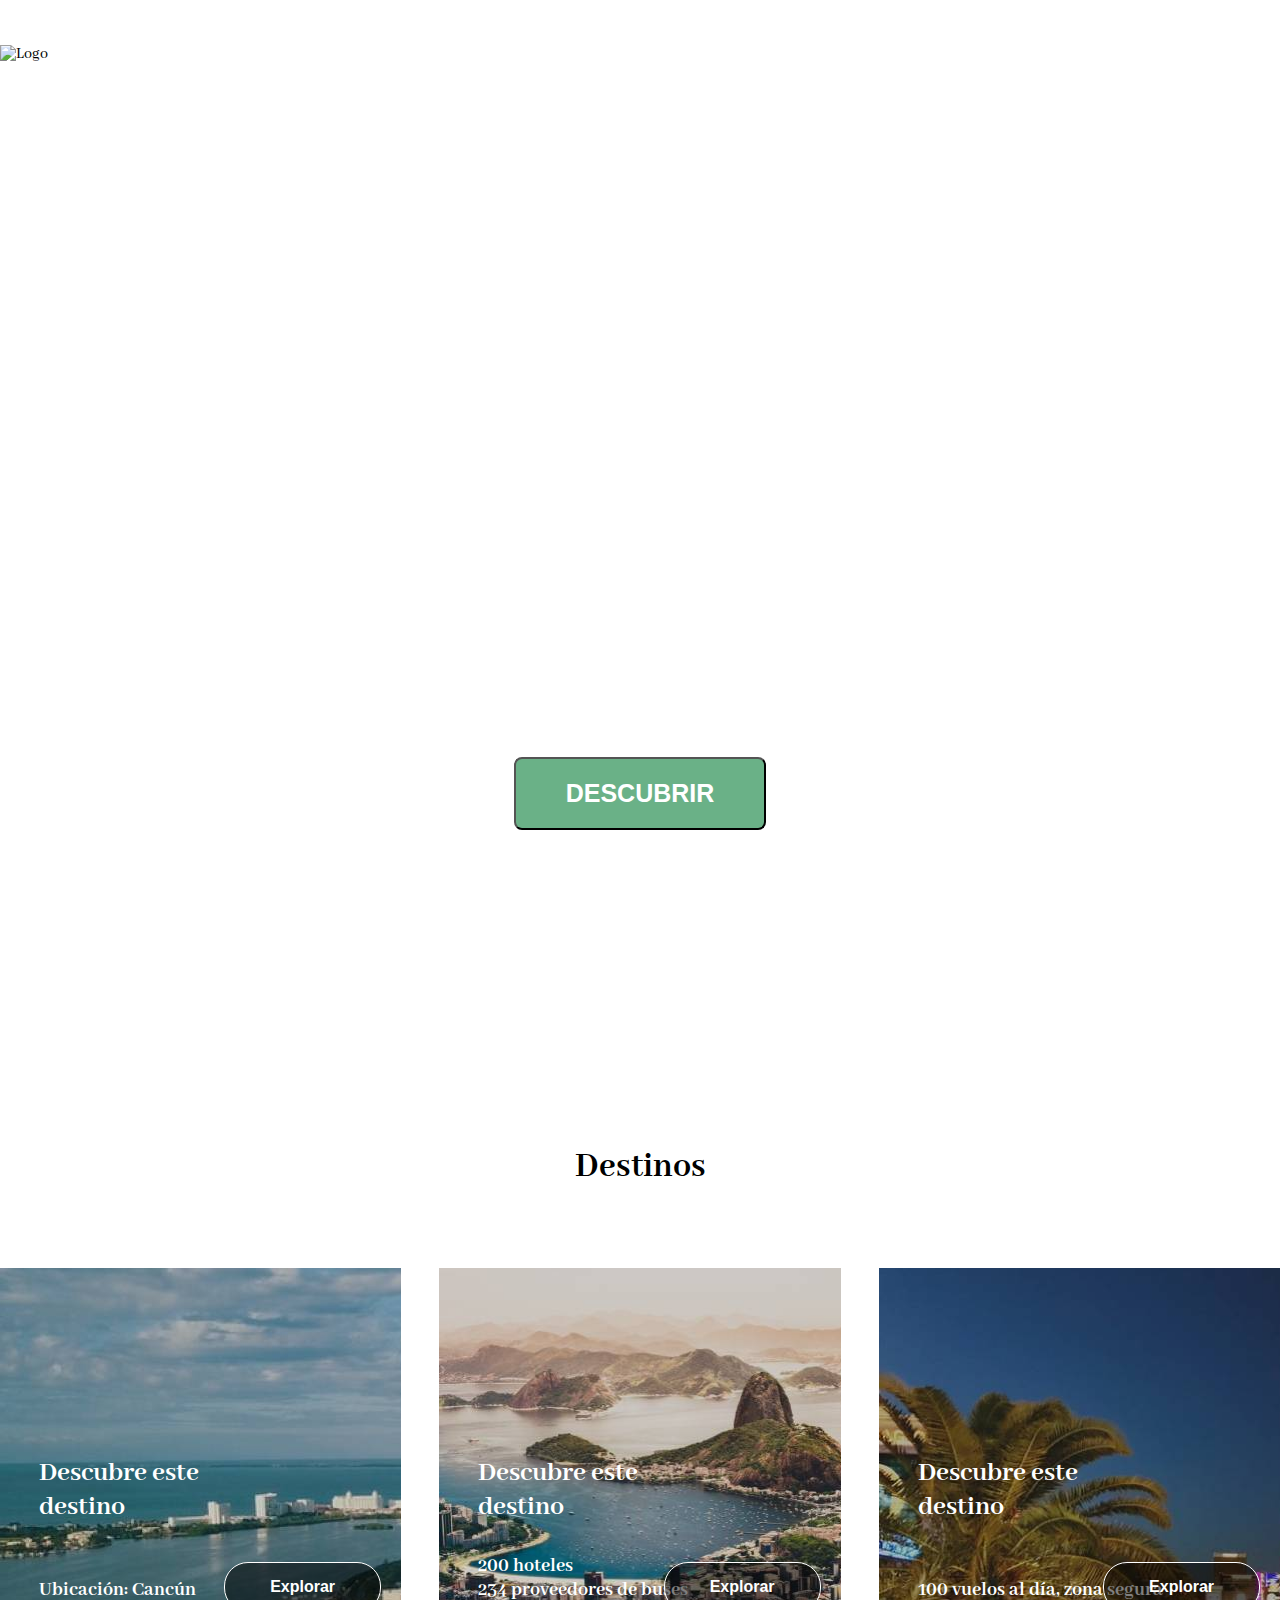
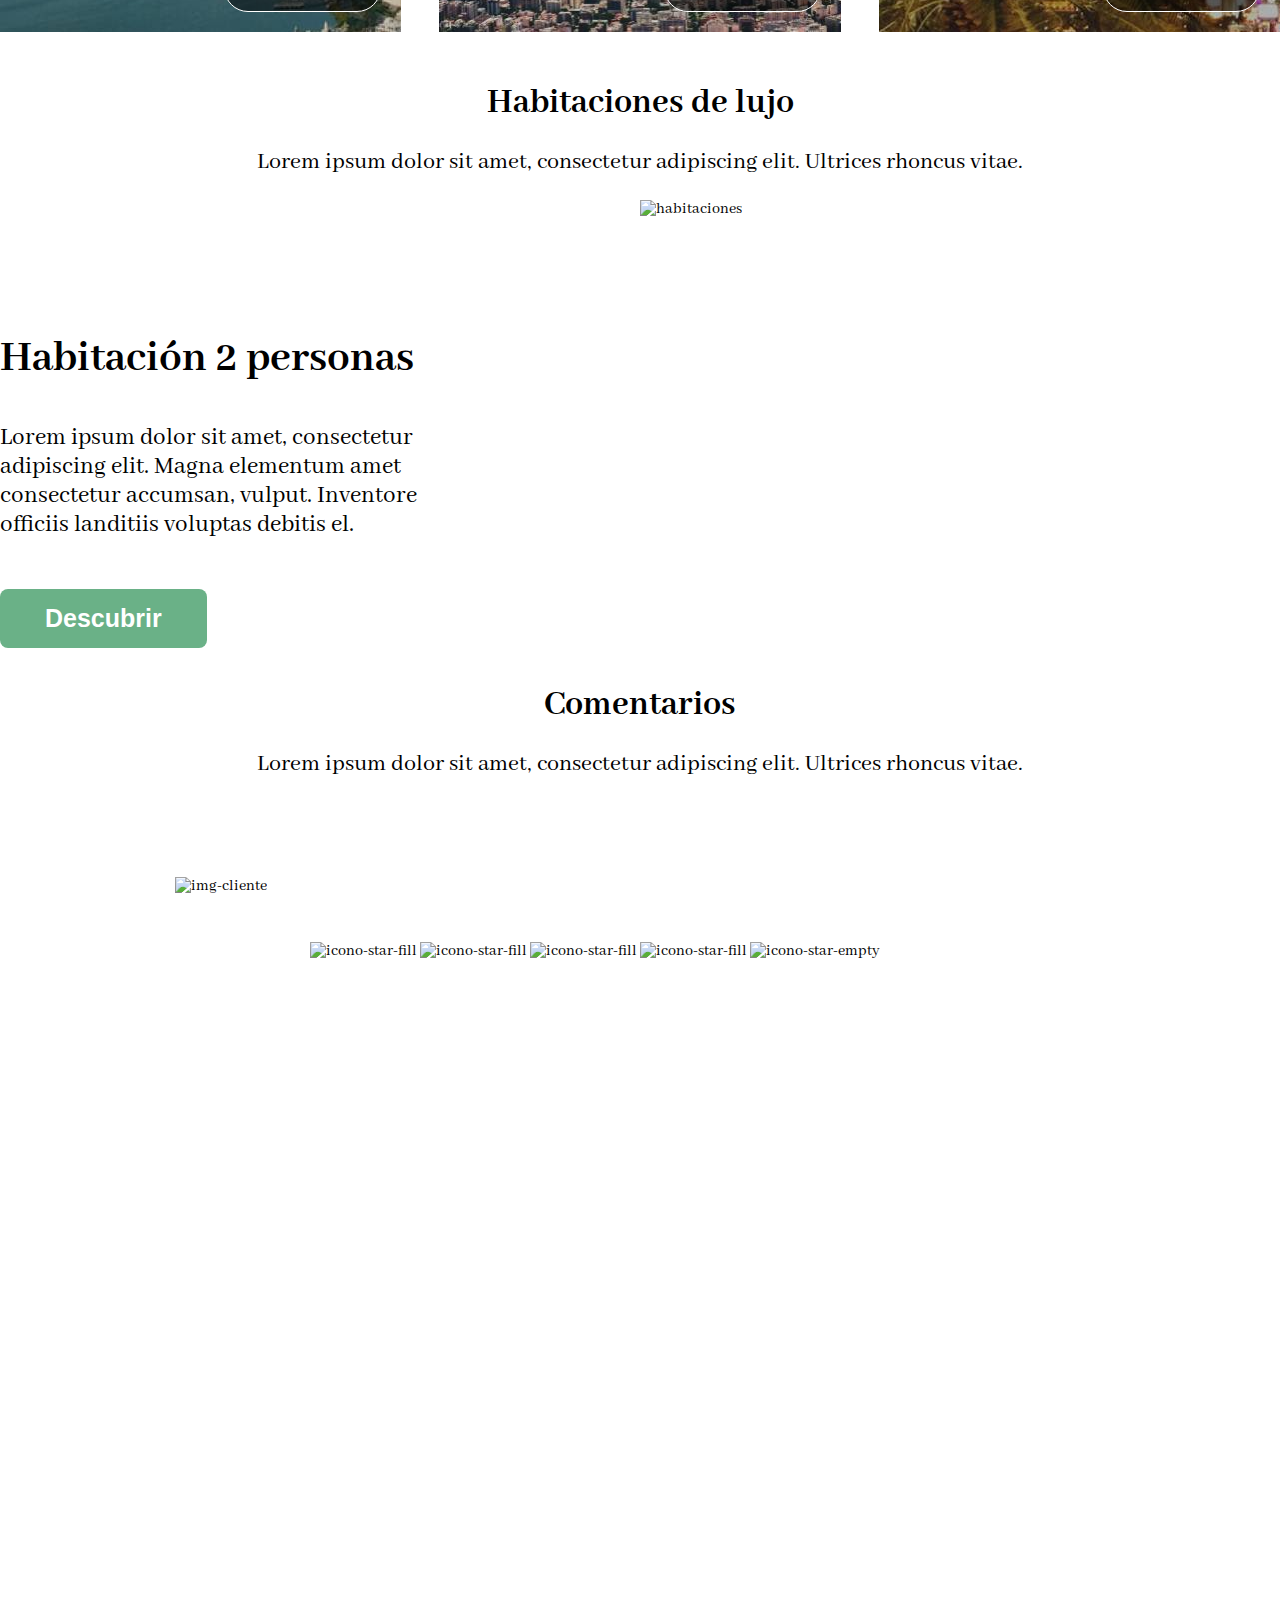
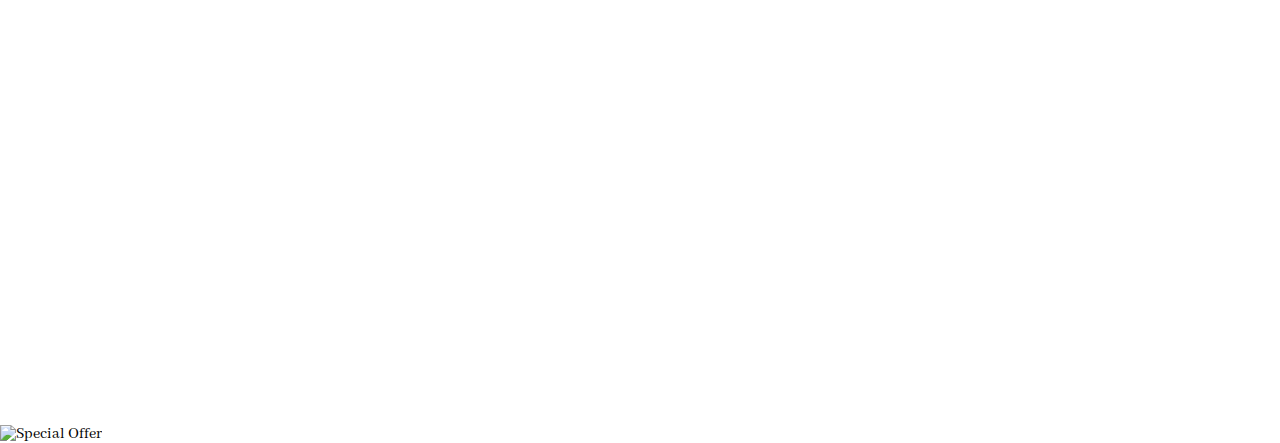
==== index.html @ 8d1f1a56 "Agrego parte del footer y sus estilos" ====
<!DOCTYPE html>
<html lang="en">
  <head>
    <meta charset="UTF-8">
    <meta name="viewport" content="width=device-width, initial-scale=1.0">
    <title>Travelio</title>
    <link rel="stylesheet" href="public/css/styles.css">
    <link rel="preconnect" href="https://fonts.gstatic.com">
    <link href="https://fonts.googleapis.com/css2?family=Abhaya+Libre:wght@400;500;600;700;800&display=swap" rel="stylesheet">
  </head>
  <body>
    <div class="main-wrapper">
      <div class="backgound_ocean">
        <div class="second-wrapper">
          <div class="header_logo">
            <img src="img/logo-travelio.png" alt="Logo">
          </div>
          <div class="header_menu clearfix">
            <ul class="lista-header">
              <li><a href="#">Inicio</a></li>
              <li><a href="#">Destinos</a></li>
              <li><a href="#">Hoteles</a></li>
              <li><a href="#">Contáctenos</a></li>
            </ul>
          </div>
          <div class="main-Title">
            <h1>Bienvenidos  a <br> <span>Travelio</span> </h1>
          </div>
          <div class="header-button">
            <button>DESCUBRIR</button>
          </div>
        </div>
      </div>
      <div class="second-wrapper">
        <h3 class="titulo-destinos">Destinos</h3>
        <div class="destinos">
          <div class="destinos-imagen-1">
            <h3 class="destinos-titulo">Descubre este <br> destino</h3>
            <p class="destinos-texto">Ubicación: Cancún</p>
            <button class="destinos-boton">Explorar</button>
          </div>
          <div class="destinos-imagen-2">
            <h3 class="destinos-titulo">Descubre este <br> destino</h3>
            <p class="destinos-texto">200 hoteles <br> 234 proveedores de buses</p>
            <button class="destinos-boton">Explorar</button>
          </div>
          <div class="destinos-imagen-3">
            <h3 class="destinos-titulo">Descubre este <br> destino</h3>
            <p class="destinos-texto">100 vuelos al día, zona segura</p>
            <button class="destinos-boton">Explorar</button>
          </div>
        </div>
        <!--Main Room Luxury-->
        <div class="main-room-title">
          <h3>Habitaciones de lujo</h3>
        <p>Lorem ipsum dolor sit amet, consectetur adipiscing elit. Ultrices rhoncus vitae.</p>
        </div>
        <div class="main-room">
          <div class="main-room_info">
            <h2>Habitación 2 personas</h2>
            <p>Lorem ipsum dolor sit amet, consectetur adipiscing elit. Magna elementum amet consectetur accumsan, vulput. Inventore officiis landitiis voluptas debitis el.</p>
            <button>Descubrir</button>
          </div>
          <div class="main-room_img">
            <img src="img/_habitacion-lujo-home_home-habitacion.png" alt="habitaciones">
          </div>
        </div>
        <!--Main Comment Section-->
        <div class="main-comment-title">
          <h3>Comentarios</h3>
          <p>Lorem ipsum dolor sit amet, consectetur adipiscing elit. Ultrices rhoncus vitae.</p>
        </div>
        <div class="main-comment-img">
          <div class="client-img">
            <img src="img/comment-client.png" alt="img-cliente">
          </div>
          <!--Info Comentario-->
          <div class="main-comment-info">
            <div class="main-star-icons">
              <img src="img/icon-star-fill.png" alt="icono-star-fill">
              <img src="img/icon-star-fill.png" alt="icono-star-fill">
              <img src="img/icon-star-fill.png" alt="icono-star-fill">
              <img src="img/icon-star-fill.png" alt="icono-star-fill">
              <img src="img/icon-star-empty.png" alt="icono-star-empty">
            </div>
            <div class="main-comment-text">
              <p class="info-date">16 November, 2020</p>
              <p class="info-name">Juan Trump</p>
              <p class="info-country">Costa Rica</p>
              <p class="info-comment">Lorem ipsum dolor sit amet, consectetur adipiscing elit. Et pretium, dolor, aenean congue fames vel neque.</p>
            </div>
          </div>
        </div>
      </div>
      <div class="footer-video">
        <iframe width="1920px" height="900px" src="https://www.youtube.com/embed/pjjAIeeglCs" frameborder="0" allow="accelerometer; autoplay; clipboard-write; encrypted-media; gyroscope; picture-in-picture" allowfullscreen></iframe>
      </div>
      <div class="second-wrapper">
        <img src="img/home-banner.png" alt="Special Offer">
      </div>
    </div>
    <script src="js/script.js"></script>
  </body>
</html
---- public/css/styles.css ----
body {
  font-family: 'Abhaya Libre', serif;
  margin: 0;
  padding: 0; }

.main-wrapper {
  max-width: 1920px; }

.second-wrapper {
  max-width: 1580px;
  margin: 0 auto; }

.clearfix::after {
  content: "";
  clear: both;
  display: table; }

.backgound_ocean {
  background-image: url("../../img/img-home-header2.jpg");
  object-fit: cover;
  background-repeat: no-repeat; }

.header_logo {
  display: inline-block; }

.header_logo img {
  width: 210px;
  height: 60px;
  padding-top: 45px; }

.header_menu {
  float: right;
  padding-top: 45px; }

.lista-header li {
  list-style: none;
  margin-left: 100px;
  font-size: 30px;
  float: left; }

.lista-header a {
  color: white;
  text-decoration: none; }

.lista-header a:hover {
  border-bottom: 2px solid white; }

.main-Title {
  color: white;
  margin-top: 225px; }

.main-Title h1 {
  letter-spacing: 2px; }

.main-Title span {
  font-size: 154px;
  font-weight: lighter; }

.header-button {
  text-align: center;
  margin-top: 250px;
  padding-bottom: 200px; }

.header-button button {
  background-color: #6ab187;
  color: white;
  padding: 20px 50px;
  font-size: 25px;
  font-weight: bold;
  border-radius: 8px;
  cursor: pointer; }

.destinos {
  display: flex;
  margin-top: 80px;
  margin-bottom: 50px; }

.destinos-imagen-1, .destinos-imagen-2, .destinos-imagen-3 {
  background-image: url("../../img/img-home-destino1.jpg");
  object-fit: cover;
  background-repeat: no-repeat;
  width: 33.3%;
  height: 364px;
  justify-content: space-between;
  position: relative; }

.destinos-imagen-2 {
  background-image: url("../../img/img-home-destino2.jpg");
  margin-left: 3%; }

.destinos-imagen-3 {
  background-image: url("../../img/img-home-destino3.jpg");
  margin-left: 3%; }

.titulo-destinos {
  padding-top: 80px;
  font-size: 36px;
  font-weight: bold;
  text-align: center; }

.destinos-titulo {
  font-size: 28px;
  font-weight: bold;
  color: #fff;
  position: absolute;
  bottom: 80px;
  left: 39px; }

.destinos-texto {
  font-size: 20px;
  color: #fff;
  font-weight: bold;
  position: absolute;
  left: 39px;
  bottom: 10px; }

.destinos-boton {
  position: absolute;
  color: #fff;
  background-color: rgba(0, 0, 0, 0.5);
  font-weight: bold;
  font-size: 16px;
  padding: 15px 45px;
  border-radius: 24px;
  border: 1px solid #fff;
  right: 20px;
  bottom: 20px;
  cursor: pointer; }

.destinos-boton:hover {
  color: #000;
  background-color: #fff;
  border: 1px solid #000; }

.main-room-title {
  text-align: center; }

.main-room-title h3 {
  font-size: 36px;
  margin-bottom: 15px; }

.main-room-title p {
  font-size: 24px; }

.main-room {
  display: flex; }

.main-room_info h2 {
  width: 100%;
  font-size: 45px; }

.main-room_info p {
  width: 70%;
  font-size: 25px;
  padding-bottom: 25px; }

.main-room_info {
  padding-top: 95px;
  width: 50%;
  justify-content: space-between; }

.main-room_img {
  width: 50%;
  justify-content: space-between; }

.main-room_img img {
  width: 775px;
  height: 515px; }

.main-room_info button {
  background-color: #6ab187;
  color: white;
  padding: 15px 45px;
  font-size: 25px;
  font-weight: bold;
  border-radius: 8px;
  border: none;
  cursor: pointer; }

.main-comment-title {
  margin-top: 15px; }

.main-comment-title h3 {
  text-align: center;
  font-size: 36px;
  font-weight: bold;
  margin-bottom: 15px; }

.main-comment-title p {
  text-align: center;
  font-size: 24px; }

.main-comment-img {
  background-image: url("../../img/_home-comentario.png");
  background-repeat: no-repeat;
  object-fit: cover;
  position: relative;
  padding-bottom: 85px; }

.client-img img {
  padding-top: 75px;
  padding-left: 175px;
  width: 245px;
  height: 235px; }

.main-star-icons {
  position: absolute;
  top: 140px;
  right: 400px; }

.main-star-icons img {
  width: 24px;
  height: 24px; }

.main-comment-text {
  position: absolute;
  width: 645px;
  bottom: 0;
  right: 400px;
  padding-bottom: 85px; }

.main-comment-info p {
  color: white; }

.info-date {
  font-size: 16px;
  font-weight: lighter; }

.info-name {
  font-size: 26px;
  font-weight: bold; }

.info-country {
  font-size: 16px;
  font-weight: lighter; }

.info-comment {
  font-size: 24px;
  font-weight: bold; }

.footer-video iframe {
  margin: 70px 0; }

.second-wrapper img {
  max-width: 100%; }
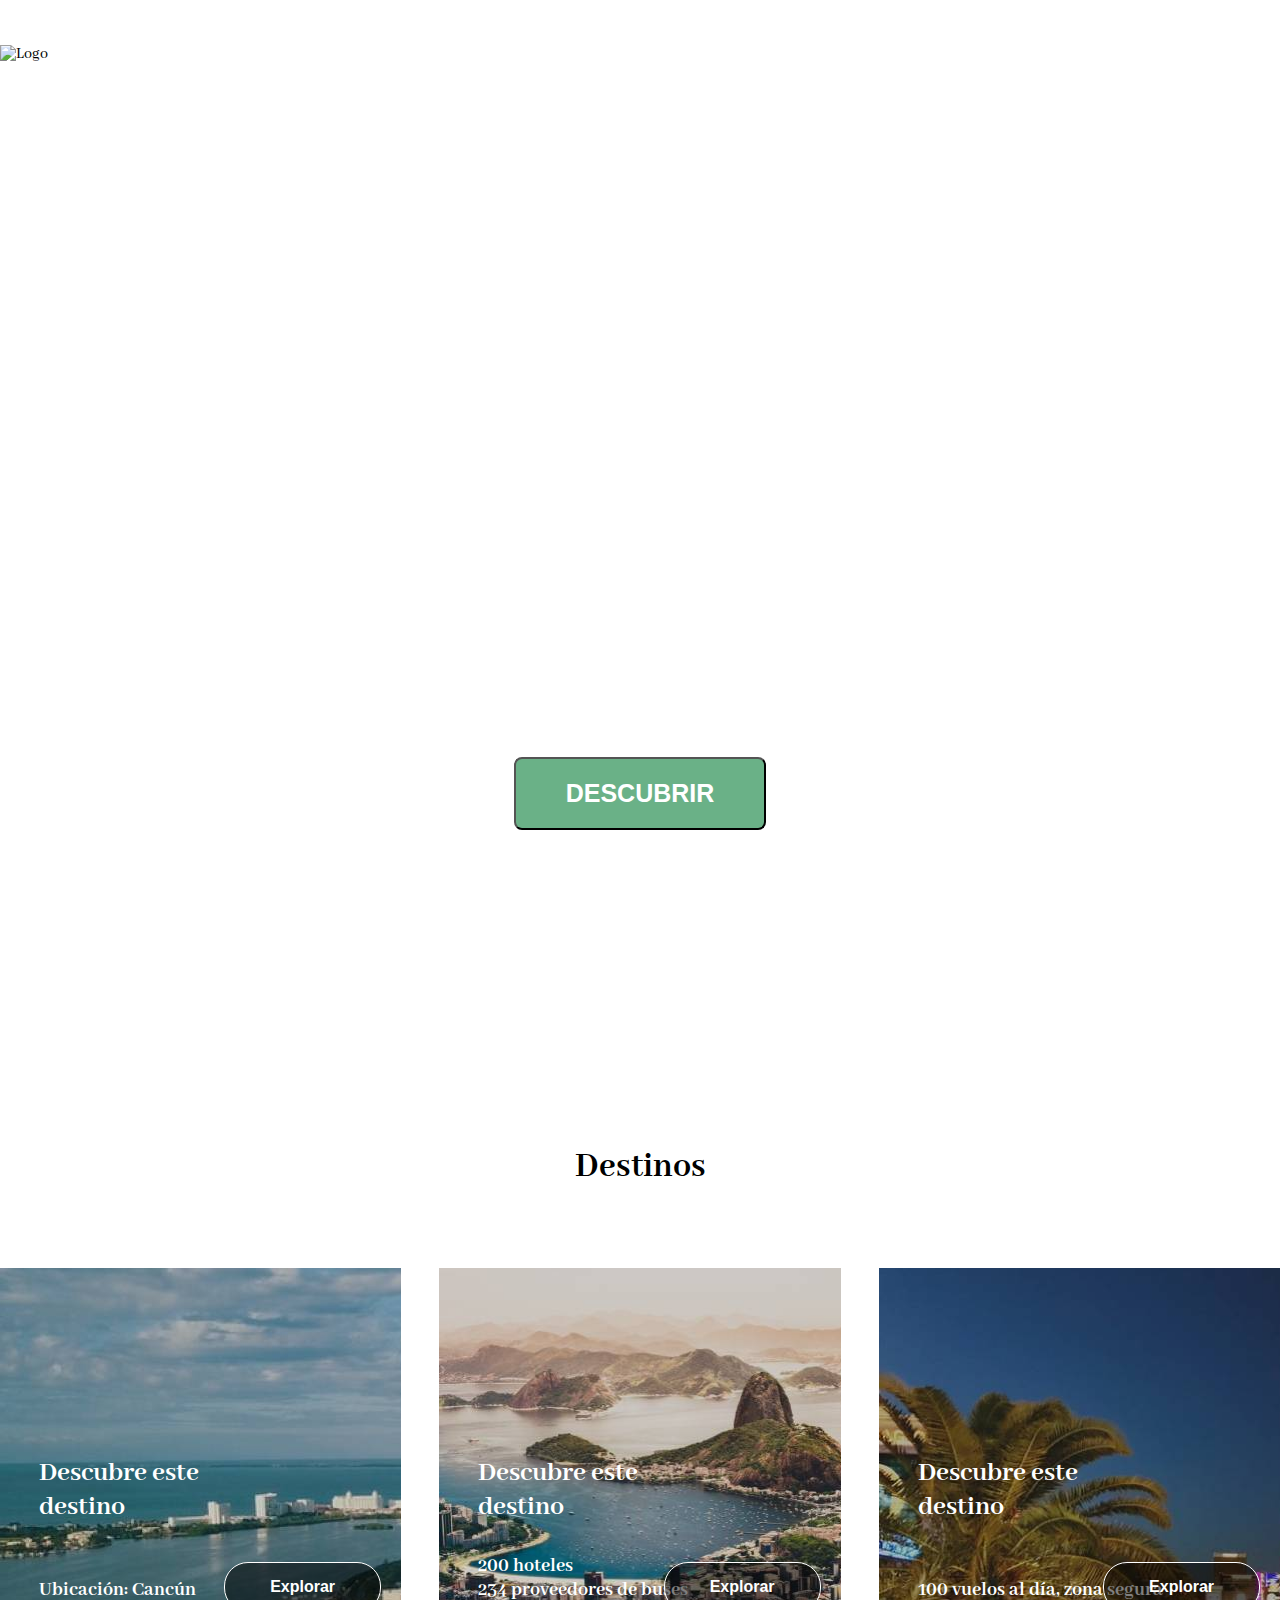
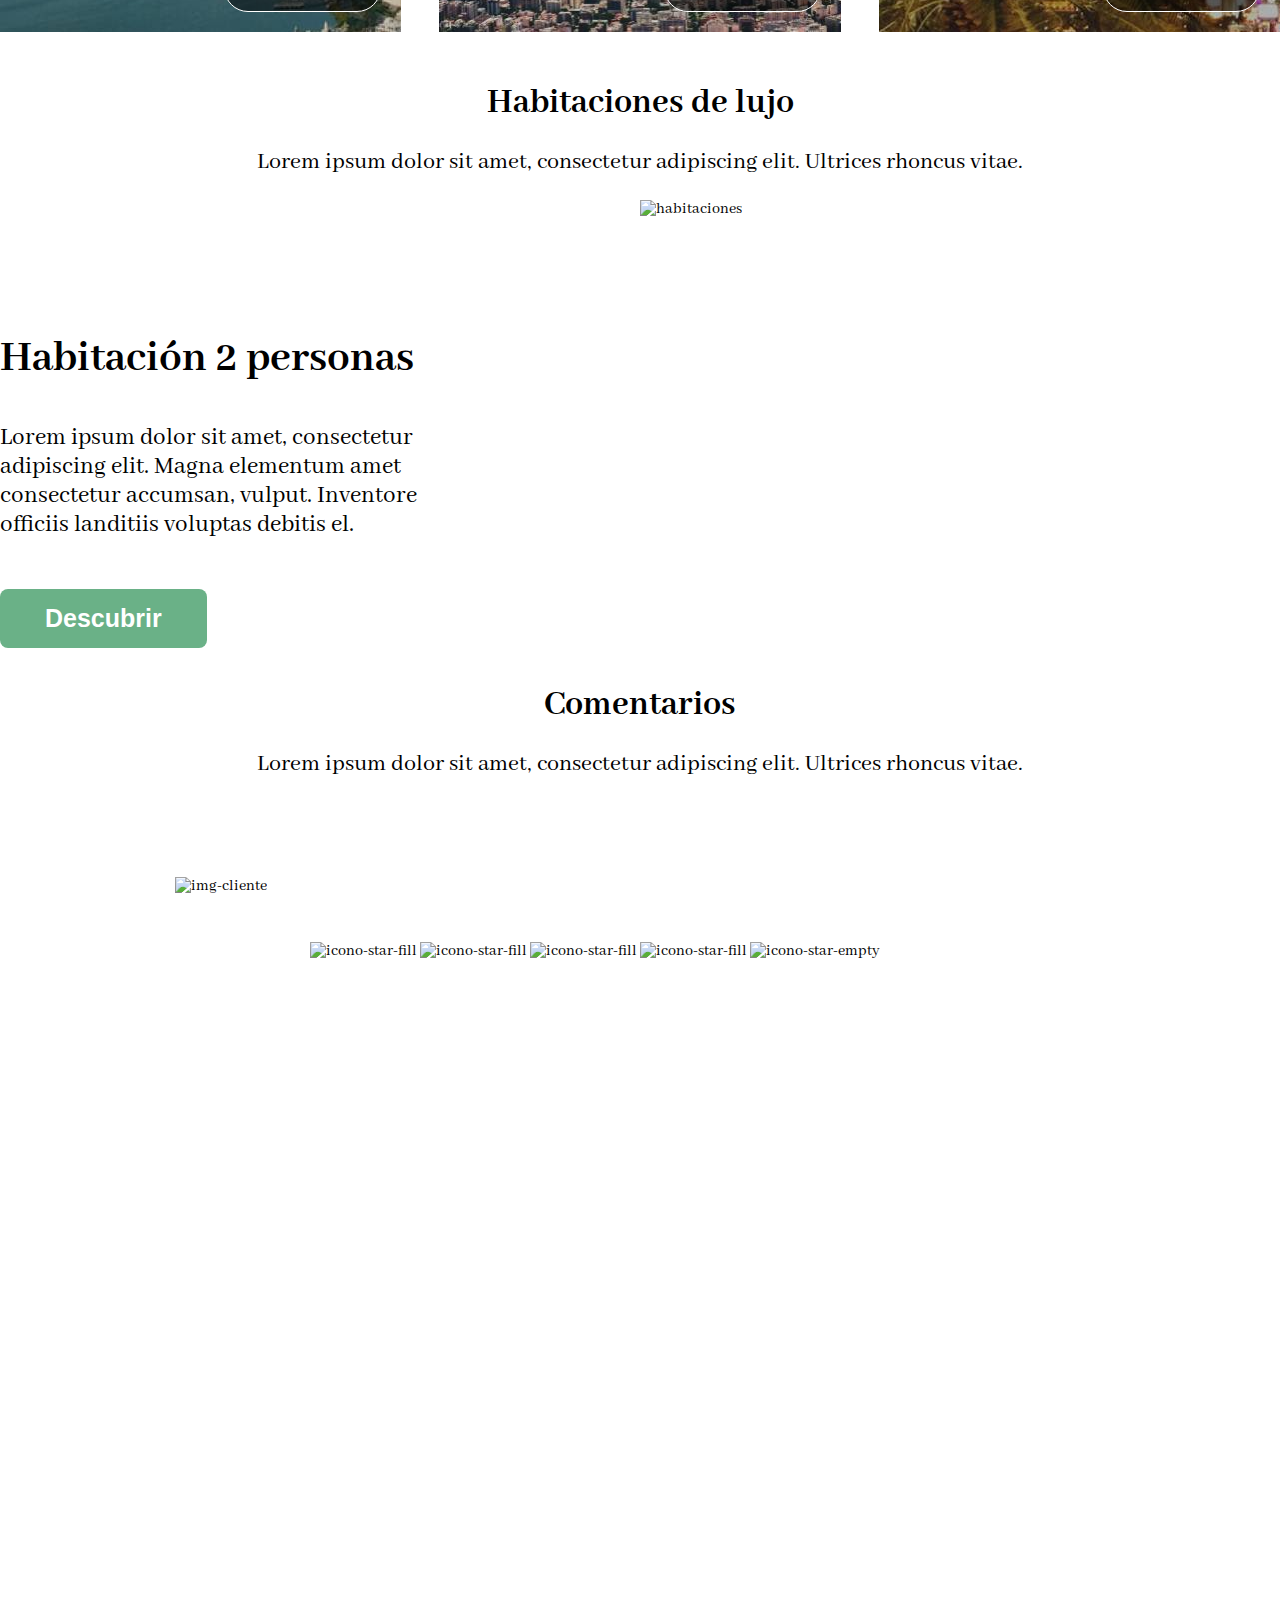
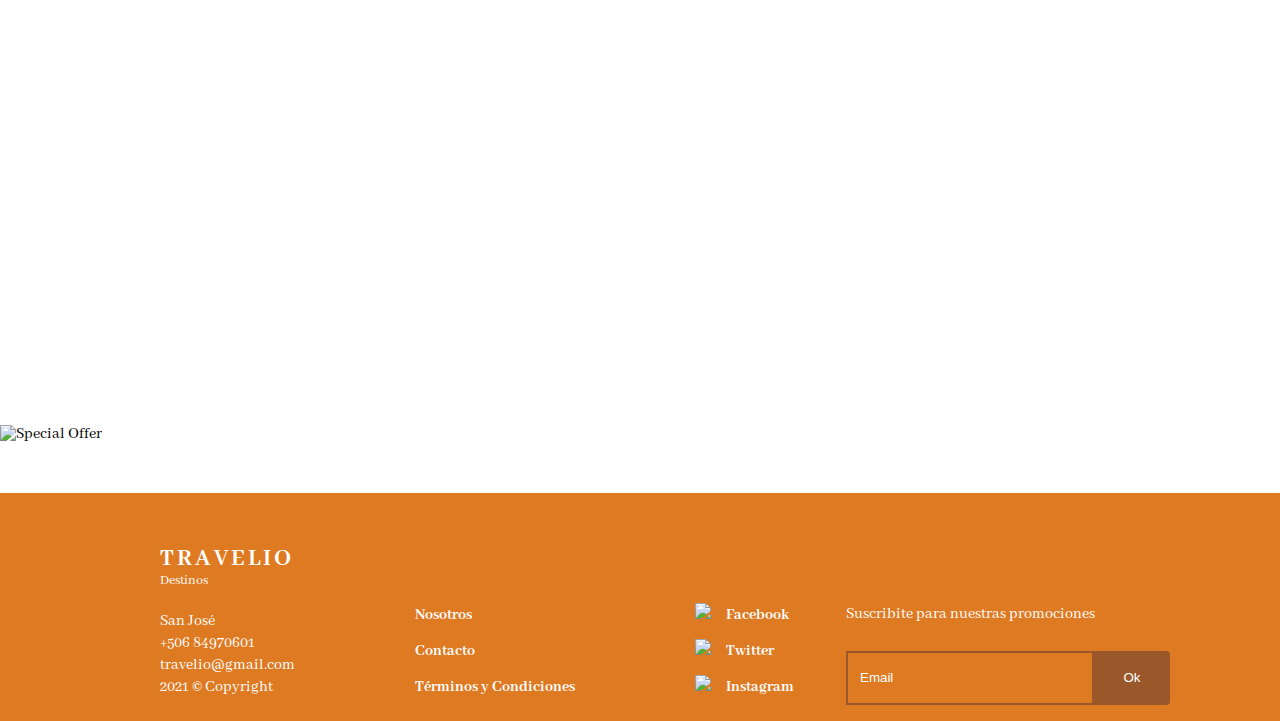
==== commit e1fc4531: "Agrego estilos y breves modificaciones al footer" ====
--- a/index.html
+++ b/index.html
@@ -93,10 +93,42 @@
         </div>
       </div>
       <div class="footer-video">
-        <iframe width="1920px" height="900px" src="https://www.youtube.com/embed/pjjAIeeglCs" frameborder="0" allow="accelerometer; autoplay; clipboard-write; encrypted-media; gyroscope; picture-in-picture" allowfullscreen></iframe>
+        <iframe width="1920px" height="900px" src="https://www.youtube.com/embed/pjjAIeeglCs" frameborder="0" allow="accelerometer; autoplay; clipboard-write; encrypted-media; gyroscope; picture-in-picture" allowfullscreen mute='1'></iframe>
       </div>
       <div class="second-wrapper">
         <img src="img/home-banner.png" alt="Special Offer">
+      </div>
+      <div class="footer clearfix">
+        <div class="second-wrapper">
+          <div class="footer-text">
+            <p class="footer_logo">TRAVELIO</p>
+            <p class="destiny-word">Destinos</p>
+            <br>
+            <p>San José</p>
+            <p>+506 84970601</p>
+            <p>travelio@gmail.com</p>
+            <p>2021 © Copyright </p>
+          </div>
+          <div class="footer-contact">
+            <ul class="contact-list">
+              <li><a href="#">Nosotros</a></li>
+              <li><a href="#">Contacto</a></li>
+              <li><a href="#">Términos y Condiciones</a></li>
+            </ul>
+          </div>
+          <div class="footer-social-list">
+            <ul class="social-list">
+              <li><img src="img/icon-facebook.png"><a href="#">Facebook</a></li>
+              <li><img src="img/icon-twitter.png"><a href="#">Twitter</a></li>
+              <li><img src="img/icon-instagram.png"><a href="#">Instagram</a></li>
+            </ul>
+          </div>
+          <form class="form-email">
+            <p>Suscribite para nuestras promociones</p>
+            <input class="email" type="email" placeholder="Email">
+            <button class="boton" type="submit">Ok</button>
+          </form>
+        </div>
       </div>
     </div>
     <script src="js/script.js"></script>
--- a/public/css/styles.css
+++ b/public/css/styles.css
@@ -238,8 +238,95 @@
   font-size: 24px;
   font-weight: bold; }
 
+.footer {
+  background-color: #DE7A22;
+  margin-top: 50px; }
+
 .footer-video iframe {
   margin: 70px 0; }
 
 .second-wrapper img {
   max-width: 100%; }
+
+.footer_logo {
+  letter-spacing: 3px;
+  font-weight: bold;
+  font-size: 25px;
+  margin: 0; }
+
+.footer-text {
+  padding-top: 55px;
+  padding-left: 160px;
+  float: left; }
+
+.footer-contact {
+  float: left;
+  padding-top: 88px;
+  margin-left: 80px; }
+
+.footer-text p {
+  color: white;
+  margin: 0;
+  line-height: 22px; }
+
+.contact-list li {
+  list-style: none;
+  line-height: 36px; }
+
+.contact-list a {
+  text-decoration: none;
+  color: white;
+  font-weight: bold; }
+
+.footer-social-list {
+  float: left;
+  padding-top: 88px;
+  margin-left: 80px; }
+
+.footer-social-list li {
+  list-style: none;
+  line-height: 36px; }
+
+.footer-social-list a {
+  text-decoration: none;
+  color: white;
+  font-weight: bold; }
+
+.social-list li img {
+  height: 18px;
+  margin-right: 15px; }
+
+.form-email {
+  float: right;
+  padding-right: 110px;
+  padding-top: 96px;
+  display: inline-table; }
+
+.form-email p {
+  color: white;
+  margin-bottom: 28px; }
+
+.form-email input {
+  border: 2px solid #9A5729;
+  background-color: transparent;
+  height: 48px;
+  width: 240px; }
+
+.form-email input::placeholder {
+  color: white;
+  padding-left: 10px; }
+
+.boton {
+  background: #9A5729;
+  border: none;
+  border-radius: 0px 4px 4px 0;
+  height: 54px;
+  width: 76px;
+  color: white;
+  padding: 0; }
+
+.destiny-word {
+  font-size: 14px; }
+
+.rights p {
+  color: white; }
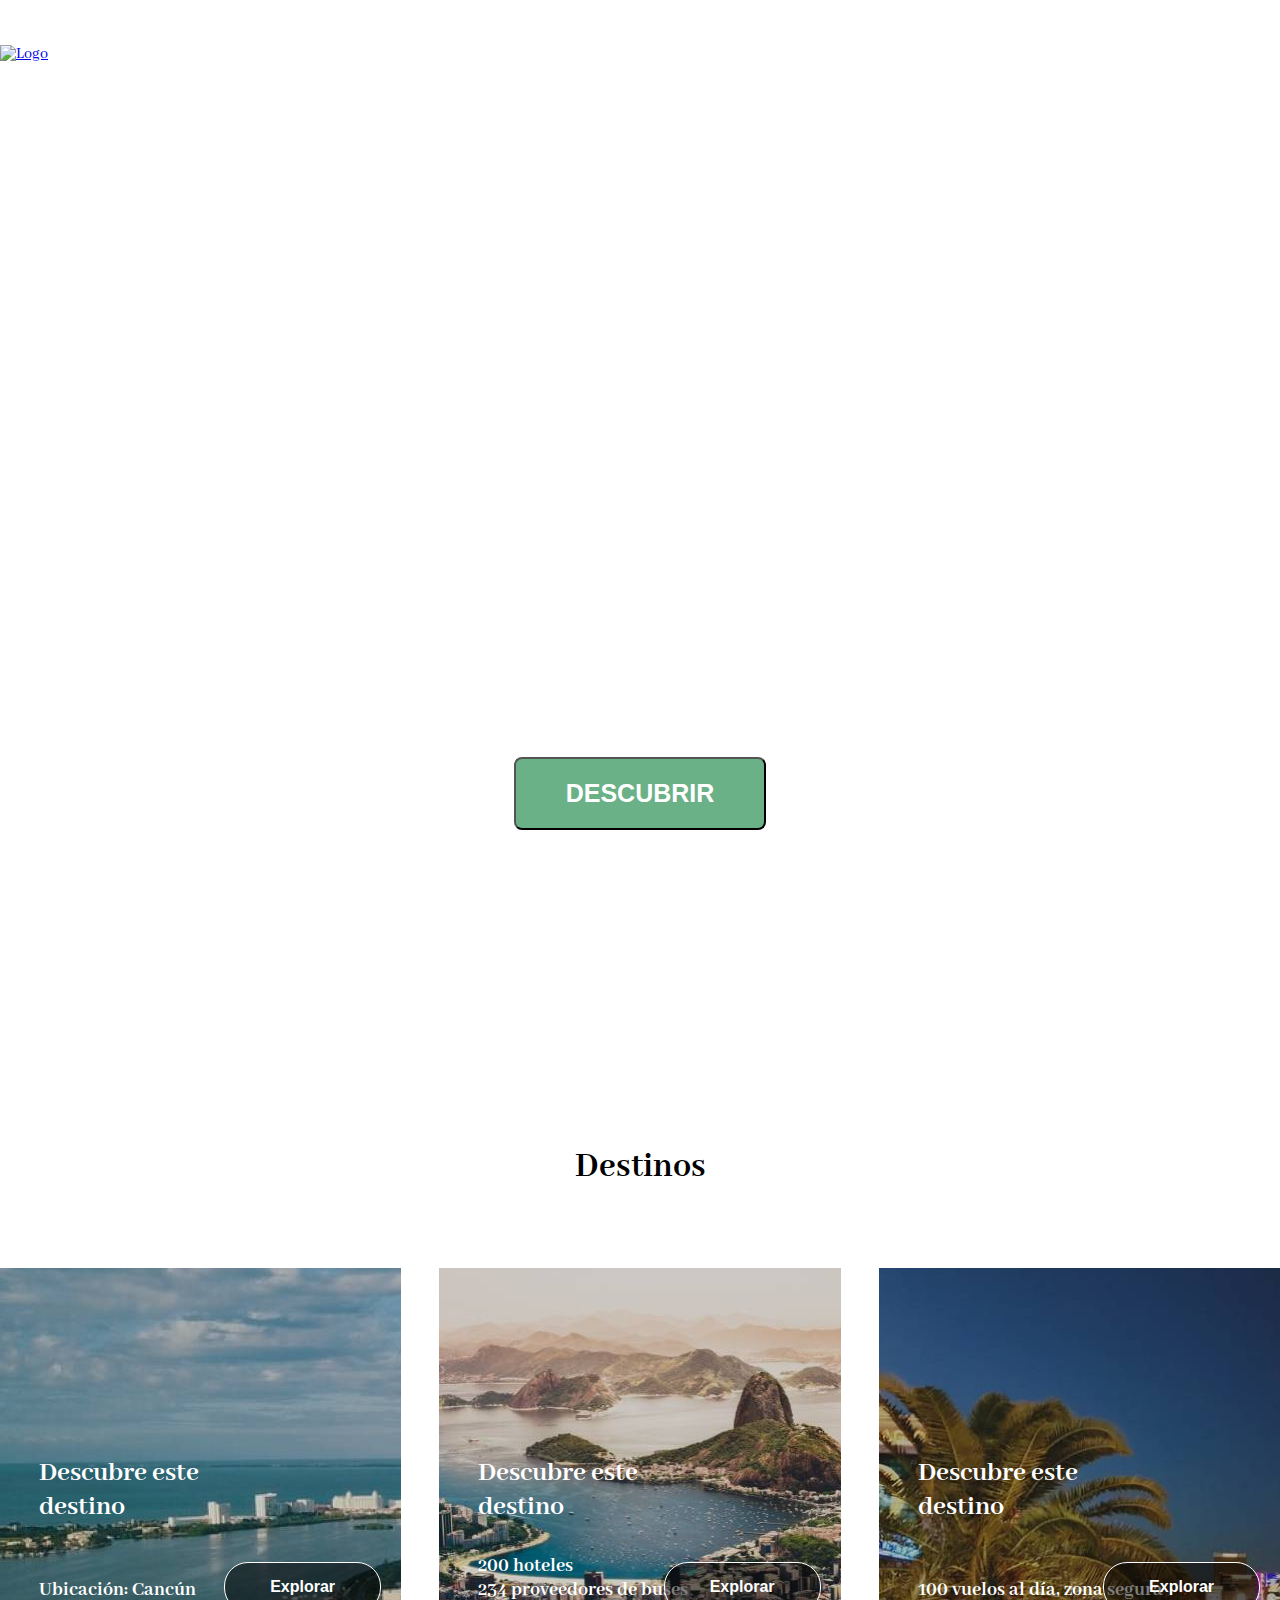
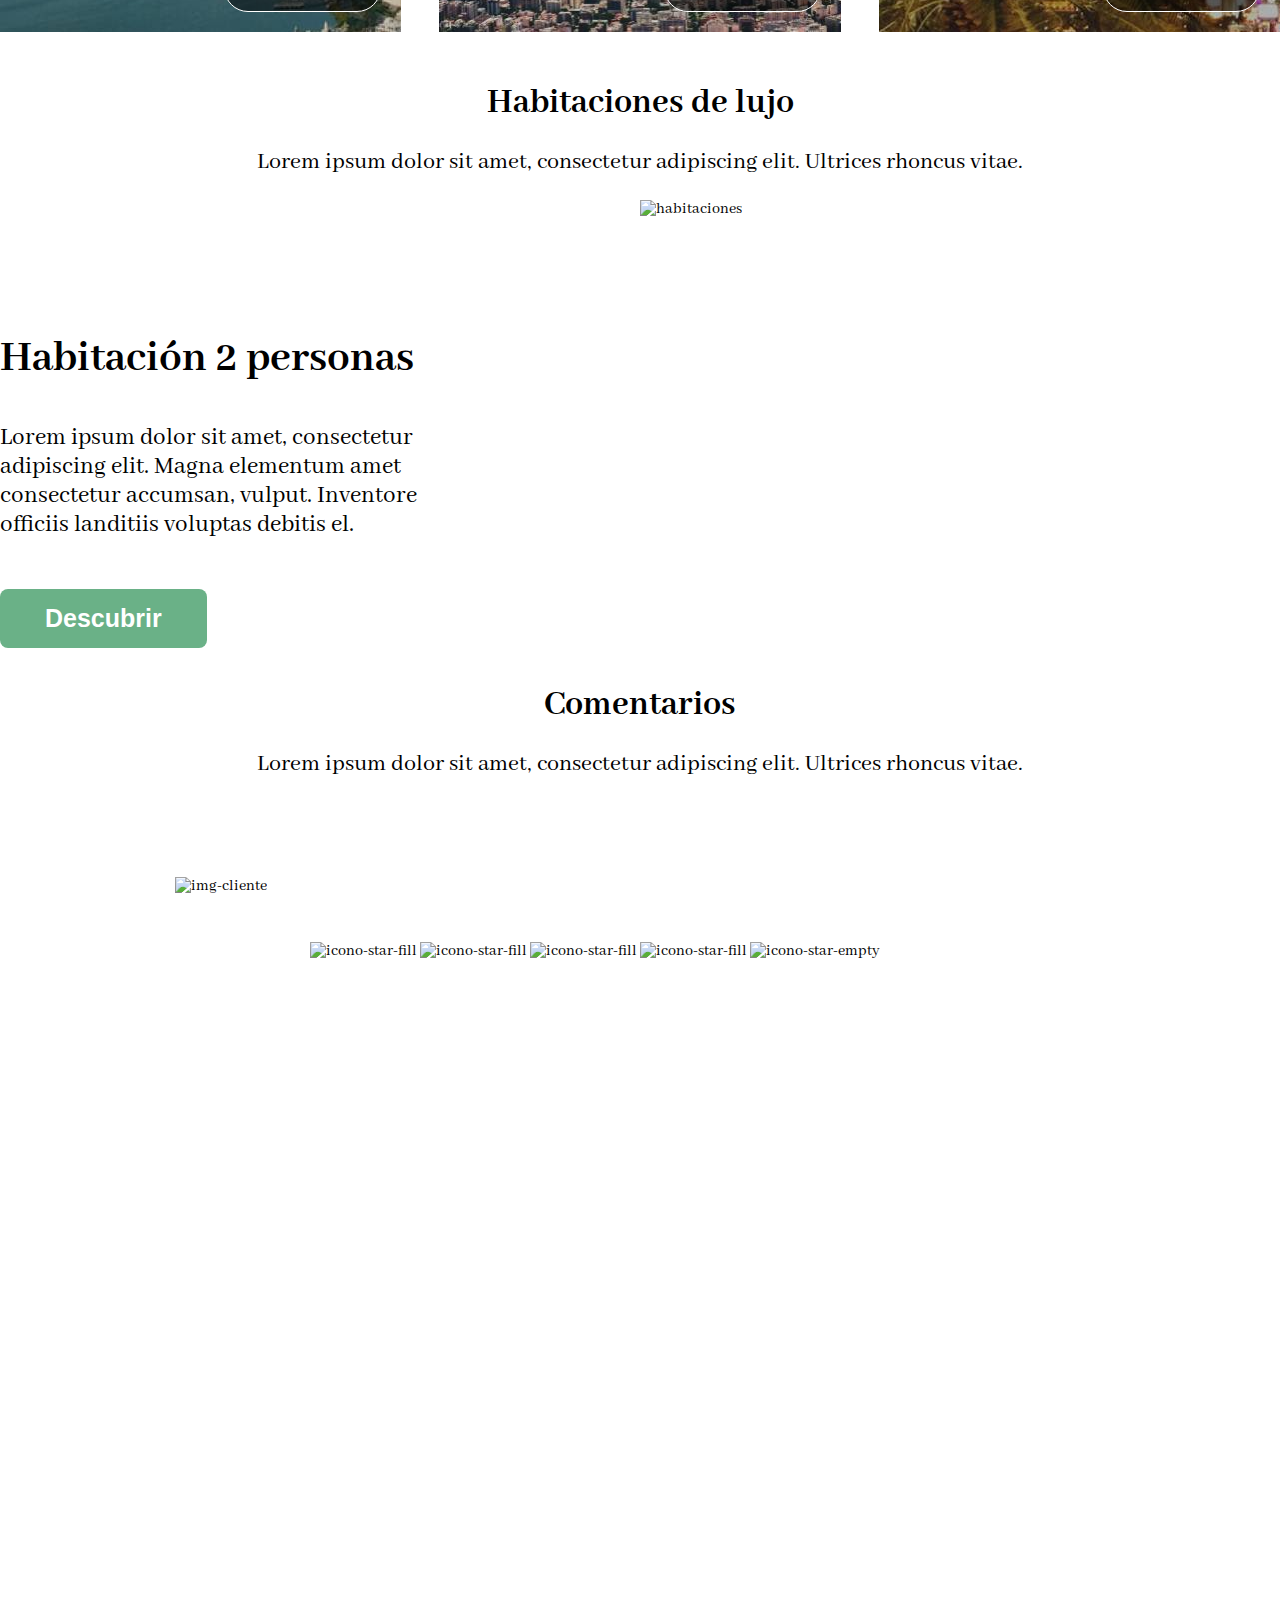
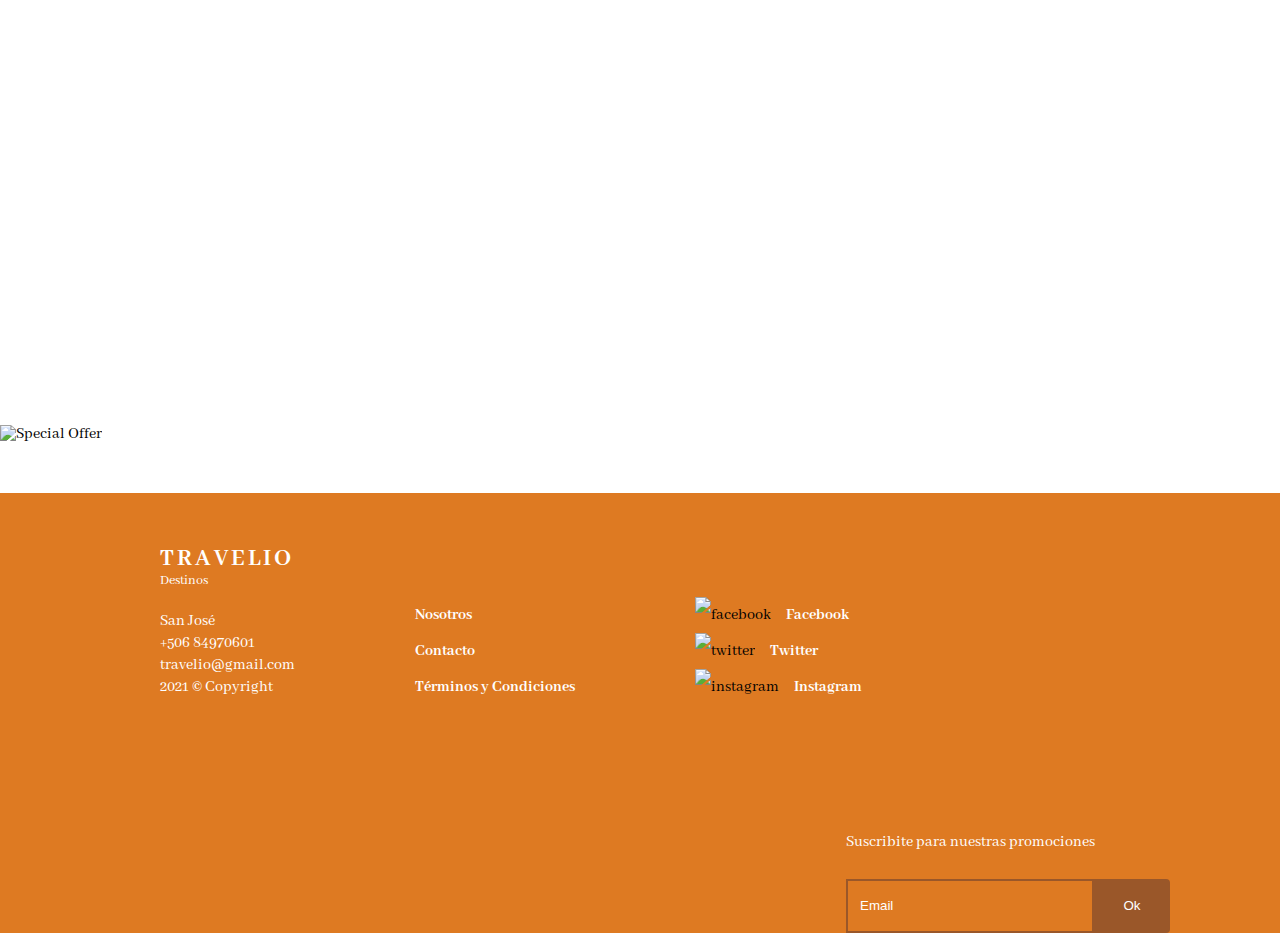
==== commit 7ea8cb08: "Corrijo errores de indentacion en el html del index y lista-destinos y agreguegue alt en las imagene" ====
--- a/index.html
+++ b/index.html
@@ -13,12 +13,12 @@
       <div class="backgound_ocean">
         <div class="second-wrapper">
           <div class="header_logo">
-            <img src="img/logo-travelio.png" alt="Logo">
+            <a href="index.html"><img src="img/logo-travelio.png" alt="Logo"></a>
           </div>
           <div class="header_menu clearfix">
             <ul class="lista-header">
-              <li><a href="#">Inicio</a></li>
-              <li><a href="#">Destinos</a></li>
+              <li><a href="index.html">Inicio</a></li>
+              <li><a href="lista-destinos.html">Destinos</a></li>
               <li><a href="#">Hoteles</a></li>
               <li><a href="#">Contáctenos</a></li>
             </ul>
@@ -118,9 +118,9 @@
           </div>
           <div class="footer-social-list">
             <ul class="social-list">
-              <li><img src="img/icon-facebook.png"><a href="#">Facebook</a></li>
-              <li><img src="img/icon-twitter.png"><a href="#">Twitter</a></li>
-              <li><img src="img/icon-instagram.png"><a href="#">Instagram</a></li>
+              <li><img src="img/icon-facebook.png" alt="facebook"><a href="#">Facebook</a></li>
+              <li><img src="img/icon-twitter.png" alt="twitter"><a href="#">Twitter</a></li>
+              <li><img src="img/icon-instagram.png" alt="instagram"><a href="#">Instagram</a></li>
             </ul>
           </div>
           <form class="form-email">
--- a/public/css/styles.css
+++ b/public/css/styles.css
@@ -330,3 +330,67 @@
 
 .rights p {
   color: white; }
+
+.background_orange {
+  background-color: #DE7A22; }
+
+.main-title-destiny h1 {
+  color: white;
+  font-size: 80px;
+  text-align: center;
+  padding: 275px 0 100px;
+  margin: 0 auto; }
+
+.titulo-destinos {
+  text-align: center; }
+
+.parrafo-destinos {
+  font-size: 24px;
+  text-align: center; }
+
+.box-destinos a {
+  text-decoration: none; }
+
+.box-destinos a:visited {
+  color: black; }
+
+.box-destinos {
+  box-shadow: 0px 3.89312px 23.3587px rgba(189, 189, 189, 0.55);
+  border-radius: 3.13956px;
+  position: relative; }
+
+.box-destinos + .box-destinos {
+  margin-left: 20px; }
+
+.box-destinos img {
+  height: 225px;
+  width: 500px; }
+
+.box-destinos h3 {
+  font-size: 36px;
+  margin: 0 0 0 25px;
+  padding-bottom: 35px; }
+
+.box-destinos button {
+  background-color: #6AB187;
+  border-radius: 4px;
+  border: none;
+  color: white;
+  margin: 17px 0 0 25px;
+  padding: 5px 25px;
+  position: absolute; }
+
+.box-destinos button:hover {
+  background-color: #20948B; }
+
+.destinos-comments {
+  font-size: 18px;
+  margin: 25px 0 0 105px;
+  position: absolute; }
+
+.destinos-price {
+  float: right;
+  font-weight: bold;
+  font-size: 20px;
+  margin: 0 25px;
+  padding-bottom: 25px; }
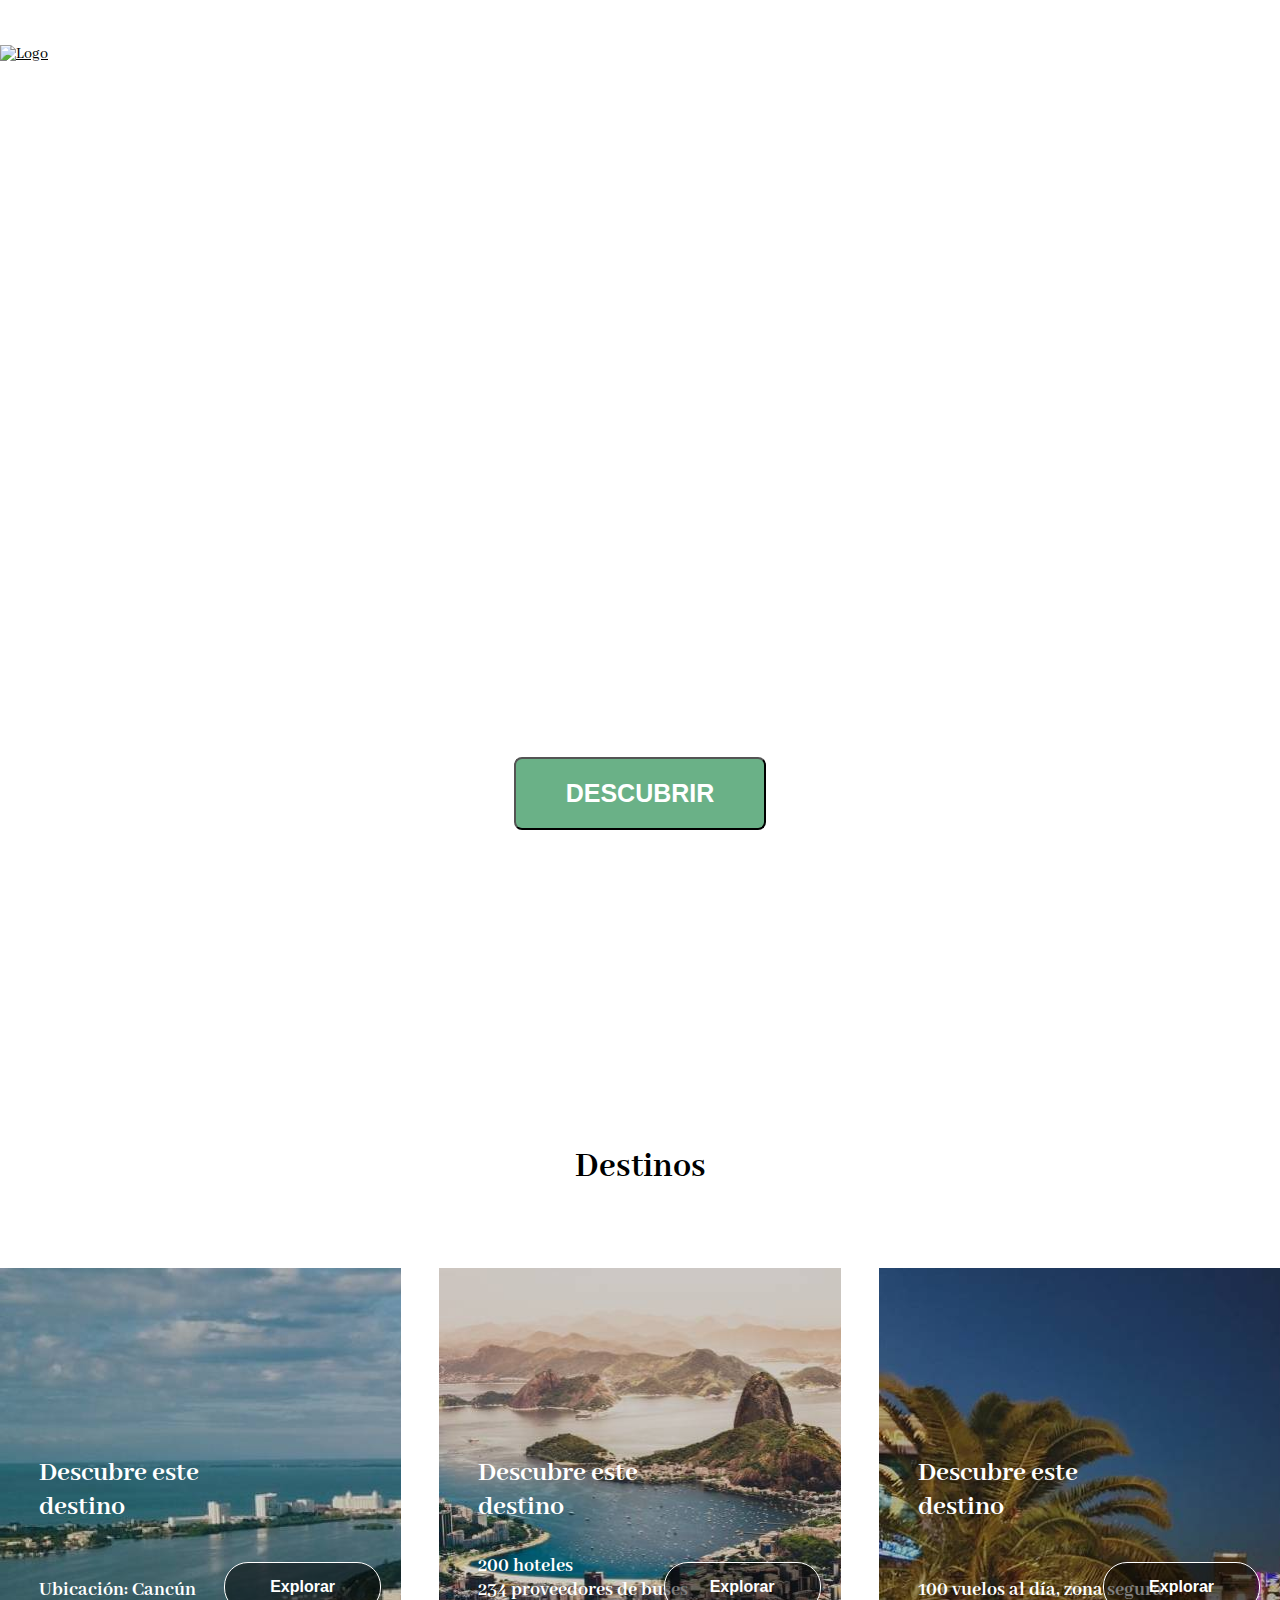
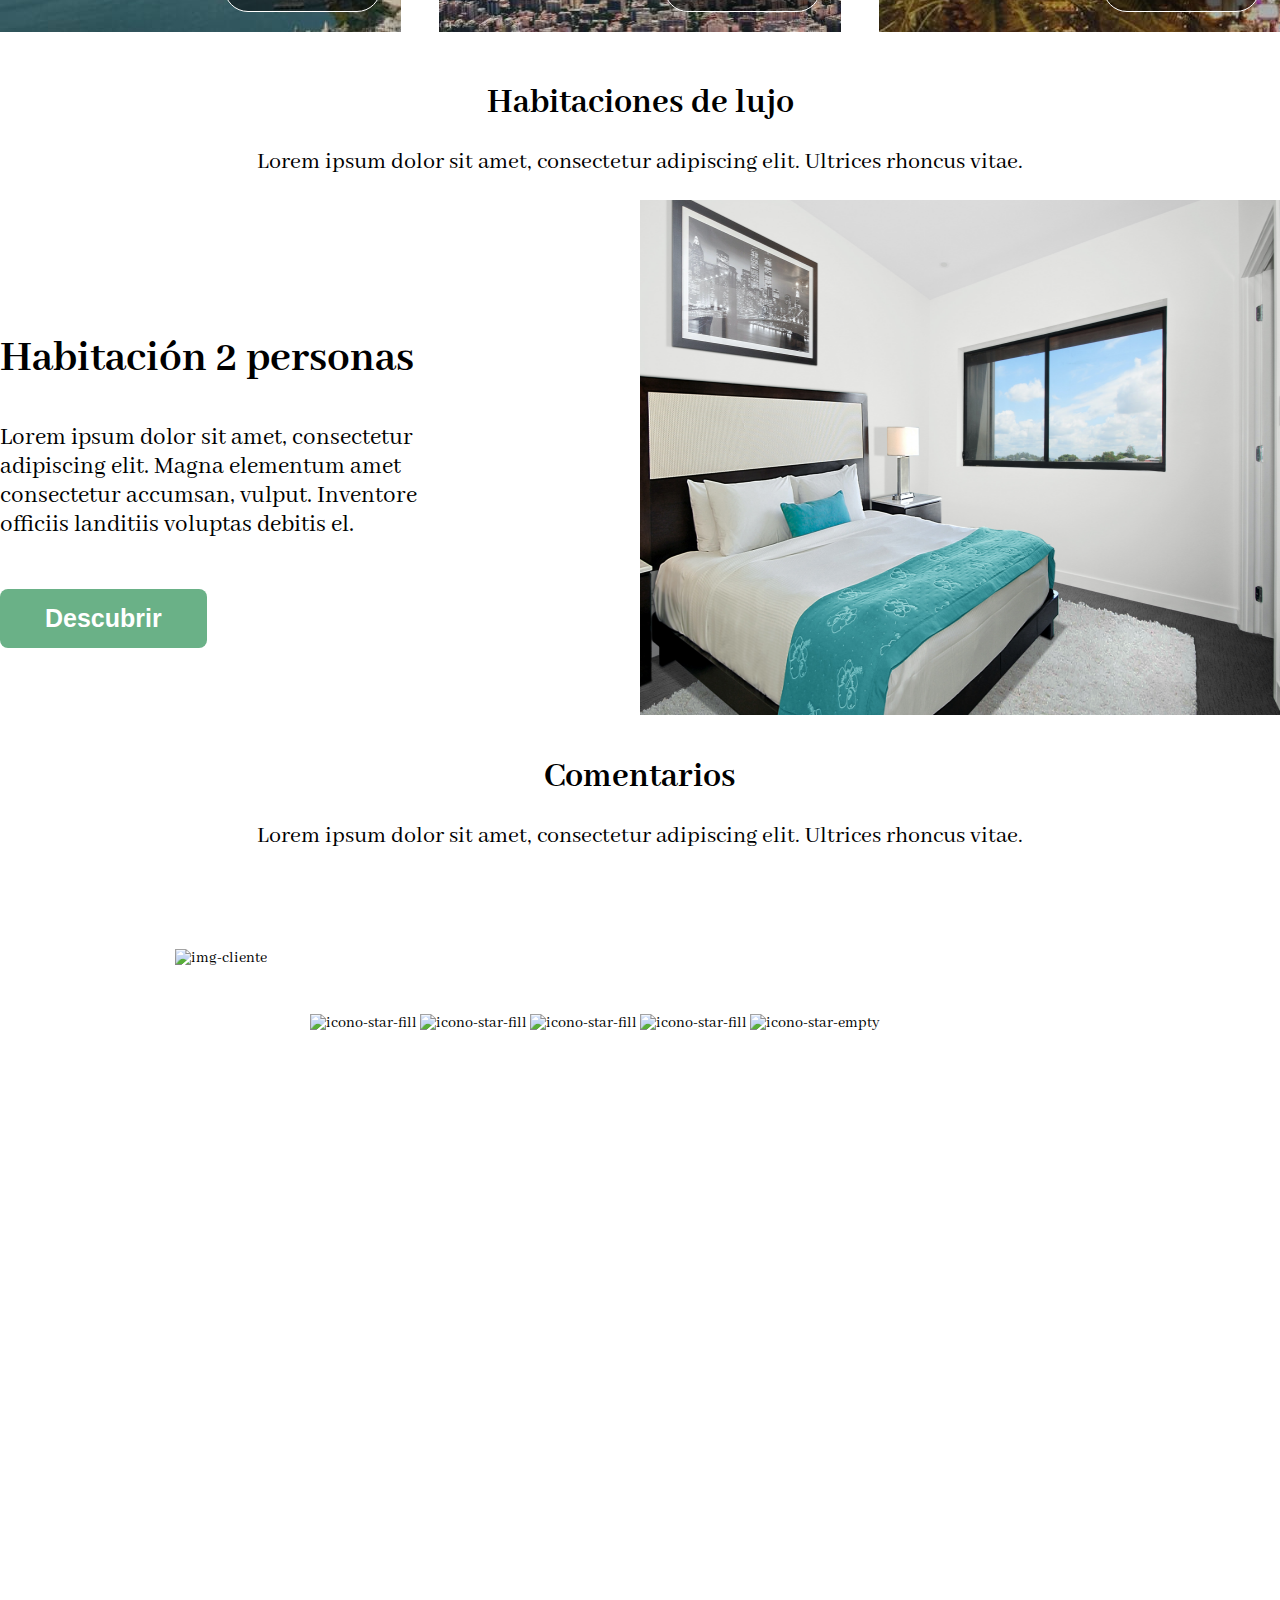
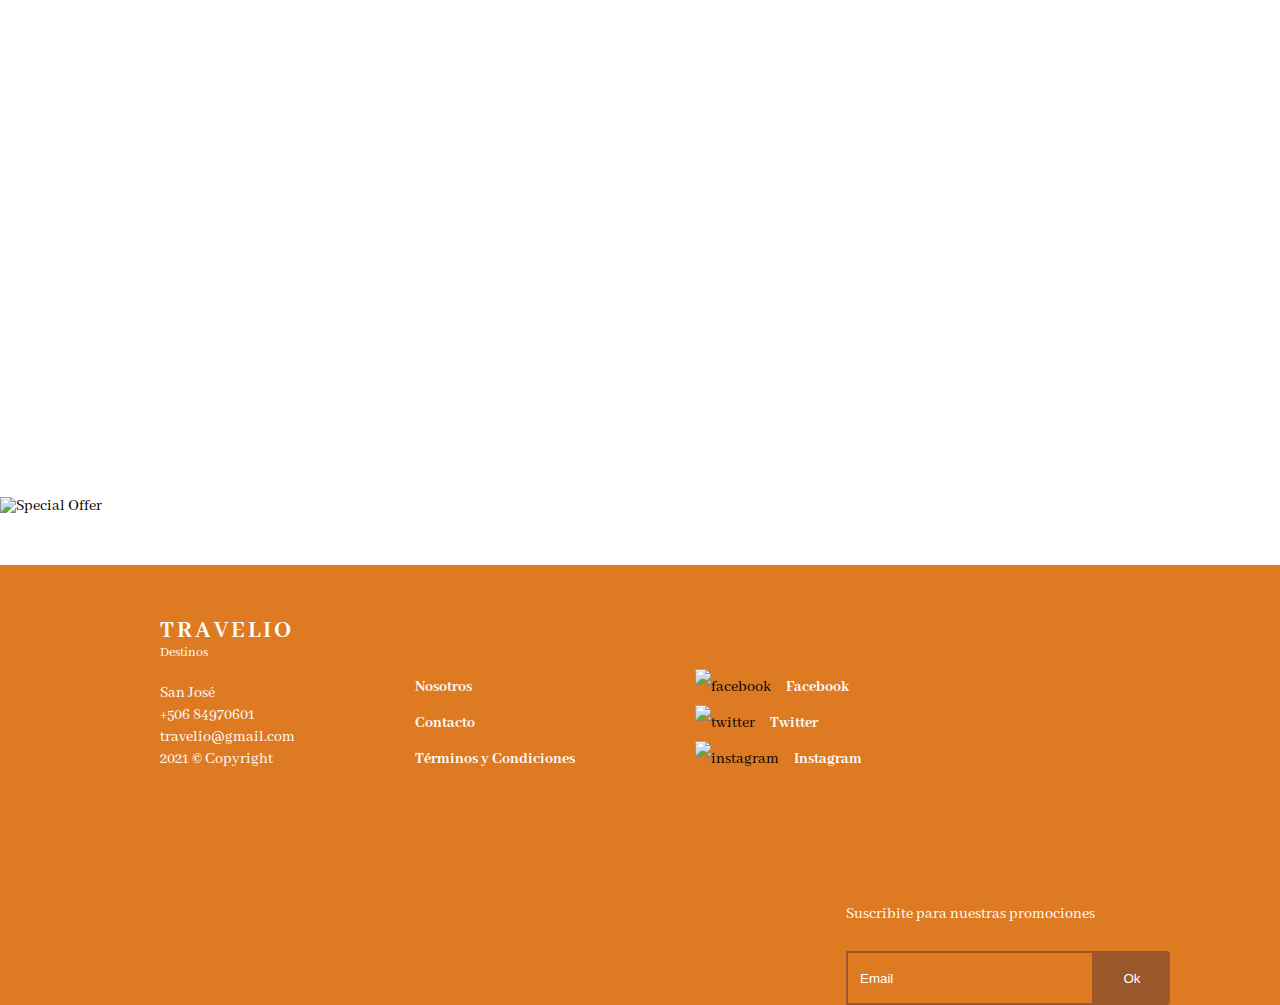
==== commit d80cd566: "Merge pull request #36 from JLedezmaC/Nacho_Branch" ====
--- a/index.html
+++ b/index.html
@@ -19,8 +19,7 @@
             <ul class="lista-header">
               <li><a href="index.html">Inicio</a></li>
               <li><a href="lista-destinos.html">Destinos</a></li>
-              <li><a href="#">Hoteles</a></li>
-              <li><a href="#">Contáctenos</a></li>
+              <li><a href="contactenos.html">Contáctenos</a></li>
             </ul>
           </div>
           <div class="main-Title">
@@ -62,7 +61,7 @@
             <button>Descubrir</button>
           </div>
           <div class="main-room_img">
-            <img src="img/_habitacion-lujo-home_home-habitacion.png" alt="habitaciones">
+            <img src="img/habitacion-lujo-home_home-habitacion.png" alt="habitaciones">
           </div>
         </div>
         <!--Main Comment Section-->
@@ -133,4 +132,4 @@
     </div>
     <script src="js/script.js"></script>
   </body>
-</html
+</html>
--- a/public/css/styles.css
+++ b/public/css/styles.css
@@ -2,6 +2,9 @@
   font-family: 'Abhaya Libre', serif;
   margin: 0;
   padding: 0; }
+
+a {
+  color: #000; }
 
 .main-wrapper {
   max-width: 1920px; }
@@ -338,7 +341,7 @@
   color: white;
   font-size: 80px;
   text-align: center;
-  padding: 275px 0 100px;
+  padding: 170px 0 100px;
   margin: 0 auto; }
 
 .titulo-destinos {
@@ -394,3 +397,377 @@
   font-size: 20px;
   margin: 0 25px;
   padding-bottom: 25px; }
+
+.backgound_ocean-destino {
+  background-image: url("../../img/las-vegas-welcome-sign.jpg");
+  object-fit: cover;
+  background-repeat: no-repeat;
+  height: 1080px; }
+
+.Ceasers-Palace {
+  background-image: url("../../img/Header Ceasers.jpg");
+  object-fit: cover;
+  background-repeat: no-repeat;
+  height: 1080px;
+  width: 100%; }
+
+.header_logo {
+  display: inline-block; }
+
+.header_logo img {
+  width: 210px;
+  height: 60px;
+  padding-top: 45px; }
+
+.header_menu {
+  float: right;
+  padding-top: 45px; }
+
+.lista-header li {
+  list-style: none;
+  margin-left: 100px;
+  font-size: 30px;
+  float: left; }
+
+.lista-header a {
+  color: white;
+  text-decoration: none; }
+
+.lista-header a:hover {
+  border-bottom: 2px solid white; }
+
+.tabs {
+  max-width: 800px;
+  margin: 40px; }
+
+.tabs-title {
+  font-size: 100px;
+  padding-left: 35px; }
+
+.tabs-tablist {
+  list-style-type: none;
+  margin: 0;
+  padding: 0;
+  display: flex;
+  margin-bottom: -1px; }
+
+.tabs-tablist-item {
+  font-size: 20px;
+  display: block;
+  padding: 20px 70px;
+  color: #fff;
+  text-decoration: none;
+  font-weight: 700;
+  background-color: #20948B;
+  border-radius: 5px 5px 0 0;
+  border: 1px solid #999; }
+
+.tabs-content {
+  padding: 20px; }
+
+.tabs-content-item {
+  margin-left: 20px; }
+
+.tabs-text {
+  font-size: 30px;
+  text-align: justify; }
+
+/* Estado (clases asignadas por Javascript) */
+.js-active {
+  background-color: #fff;
+  border-bottom: 1px solid #fff;
+  color: #000; }
+
+.js-content-hidden {
+  display: none; }
+
+.hotel-box {
+  display: flex; }
+
+.box-hotel {
+  justify-content: space-between;
+  width: 506px;
+  height: 875px;
+  margin-left: 100px;
+  position: relative;
+  box-shadow: 0px 3.89312px 23.3587px rgba(189, 189, 189, 0.55); }
+
+.from {
+  position: absolute;
+  right: 20px;
+  bottom: 55px;
+  font-size: 18px; }
+
+.price {
+  position: absolute;
+  font-size: 16px;
+  right: 20px;
+  bottom: 25px;
+  font-weight: bold; }
+
+.point {
+  background-color: #6AB187;
+  color: #fff;
+  font-size: 20px;
+  border: none;
+  padding: 5px 25px;
+  border-radius: 4px; }
+
+.box-title {
+  font-size: 36px; }
+
+.box-text {
+  width: 465px;
+  margin: 0 20px 0 20px; }
+
+.box-info {
+  font-size: 18px;
+  padding-bottom: 60px; }
+
+.box-price {
+  right: 25xp; }
+
+.gallery-title {
+  font-size: 60px;
+  text-align: center; }
+
+.gallery-content {
+  -webkit-box-shadow: 0px 1px 118px -10px white;
+  -moz-box-shadow: 0px 1px 118px -10px white;
+  box-shadow: 0px 1px 118px -10px white;
+  width: 600px;
+  height: 400px;
+  margin-left: 400px;
+  margin-bottom: 50px;
+  margin-top: 50px; }
+
+.wrapper-gallery {
+  margin-left: 20px; }
+
+.gallery-list {
+  list-style-type: none;
+  margin: 0;
+  padding: 0;
+  float: left;
+  display: block; }
+
+.gallery-list img:hover {
+  -webkit-box-shadow: 0px 1px 118px -10px white;
+  -moz-box-shadow: 0px 1px 118px -10px white;
+  box-shadow: 0px 1px 118px -10px white; }
+
+.gallery-list li {
+  float: left;
+  margin-top: 300px;
+  width: 250px;
+  height: 200px; }
+
+.gallery-list li + li {
+  margin-left: 60px; }
+
+/* HELPEARS */
+.clearfix::after {
+  content: "";
+  clear: both;
+  display: table; }
+
+/*MINIATURAS*/
+.gallery-list-img img {
+  width: 300px;
+  height: 200px; }
+
+/*CLASES PARA EL JS MARCAR LAS MINIATURA*/
+.img-content-hidden {
+  filter: blur(0px); }
+
+.img-active {
+  filter: blur(5px); }
+
+.img-content-hidden {
+  filter: blur(0px); }
+
+.backgound_ocean-destino-2 {
+  background-image: url("../../img/tokio-img1.png");
+  object-fit: cover;
+  background-repeat: no-repeat;
+  height: 1080px; }
+
+.background-contact {
+  background-image: url("../../img/contact-beach.jpg");
+  object-fit: cover;
+  background-repeat: no-repeat;
+  width: 50%; }
+
+.contact {
+  display: flex; }
+
+.contact-title {
+  justify-content: space-between;
+  color: white;
+  font-size: 90px;
+  margin-left: 70px;
+  padding-top: 115px;
+  padding-bottom: 45px; }
+
+.contact-title p {
+  margin-bottom: 0; }
+
+.contact-CEO p {
+  font-size: 16px;
+  line-height: 32px;
+  margin-bottom: 15px; }
+
+.contact-CEO {
+  position: relative; }
+
+.info-ceo {
+  position: absolute;
+  left: 116px;
+  bottom: 45px; }
+
+.contact-CEO img:nth-child(4) {
+  position: absolute;
+  right: 60px;
+  bottom: 56px;
+  height: 44px;
+  width: 100px; }
+
+.form {
+  width: 50%;
+  justify-content: space-between;
+  padding: 65px 0px 0 200px; }
+
+.form h2 {
+  font-size: 50px; }
+
+.form h3 {
+  margin: 0 0 0 10px; }
+
+.form input {
+  background-color: #fcfcfd;
+  border: 1px solid #FEA95A;
+  width: 343px;
+  height: 40px;
+  margin-bottom: 15px;
+  color: gray; }
+
+.form form:last-child {
+  height: 50px; }
+
+.form textarea {
+  background-color: #fcfcfd;
+  border: 1px solid #FEA95A;
+  width: 343px;
+  height: 80px;
+  margin-bottom: 15px; }
+
+.enviar {
+  background-color: #FEA95A;
+  color: white;
+  border: none;
+  border-radius: 4px;
+  width: 350px;
+  height: 40px; }
+
+.contactenos {
+  margin-top: 100px; }
+
+.backgound_ocean-contact {
+  background-image: url("../../img/Home-header.png");
+  object-fit: cover;
+  background-repeat: no-repeat;
+  height: 800px; }
+
+.room-text {
+  font-size: 36px; }
+
+.rooms {
+  margin-top: 58px; }
+
+.boxs-rooms {
+  display: flex;
+  position: relative; }
+
+.boxs-rooms-img {
+  width: 60%;
+  justify-content: space-between; }
+
+.boxs-rooms-info h4 {
+  margin-left: 24px;
+  font-size: 24px;
+  font-weight: bold; }
+
+.boxs-rooms-info {
+  width: 40%;
+  justify-content: space-between;
+  box-shadow: 0px 3.89312px 23.3587px rgba(189, 189, 189, 0.55); }
+
+.rooms-star {
+  margin-left: 24px;
+  width: 120px; }
+
+.button-room-1 {
+  color: white;
+  background-color: #6AB187;
+  border: none;
+  padding: 5px 30px;
+  border-radius: 4px;
+  margin-left: 10px; }
+
+.button-room-2 {
+  color: #007AE9;
+  background-color: #ffffff;
+  border: 1px solid #D7D8D9;
+  border-radius: 4px;
+  padding: 7px 5px;
+  margin-left: 24px;
+  margin-top: 30px;
+  font-weight: bold; }
+
+.button-room-3 {
+  color: #007AE9;
+  background-color: #ffffff;
+  border: 1px solid #D7D8D9;
+  border-radius: 4px;
+  padding: 7px 20px;
+  margin-top: 10px;
+  font-weight: bold; }
+
+.button-room-4 {
+  color: white;
+  background-color: #6AB187;
+  border: none;
+  border-radius: 4px;
+  padding: 25px 250px;
+  margin-top: 40px; }
+
+.rooms-info {
+  margin-left: 24px;
+  color: #6E798C;
+  margin-top: 40px; }
+
+.rooms-savings {
+  text-align: center;
+  color: #6AB187;
+  font-weight: bold; }
+
+.room-valor span {
+  font-size: 48px; }
+
+.room-valor {
+  position: absolute;
+  top: 100px;
+  right: 20px;
+  font-weight: bold; }
+
+.room-icons {
+  width: 100px;
+  position: absolute;
+  top: 35px;
+  right: 20px; }
+
+.backgound_ocean-destino-3 {
+  background-image: url("../../img/panama-img-principal.png");
+  object-fit: cover;
+  background-repeat: no-repeat;
+  height: 1080px; }
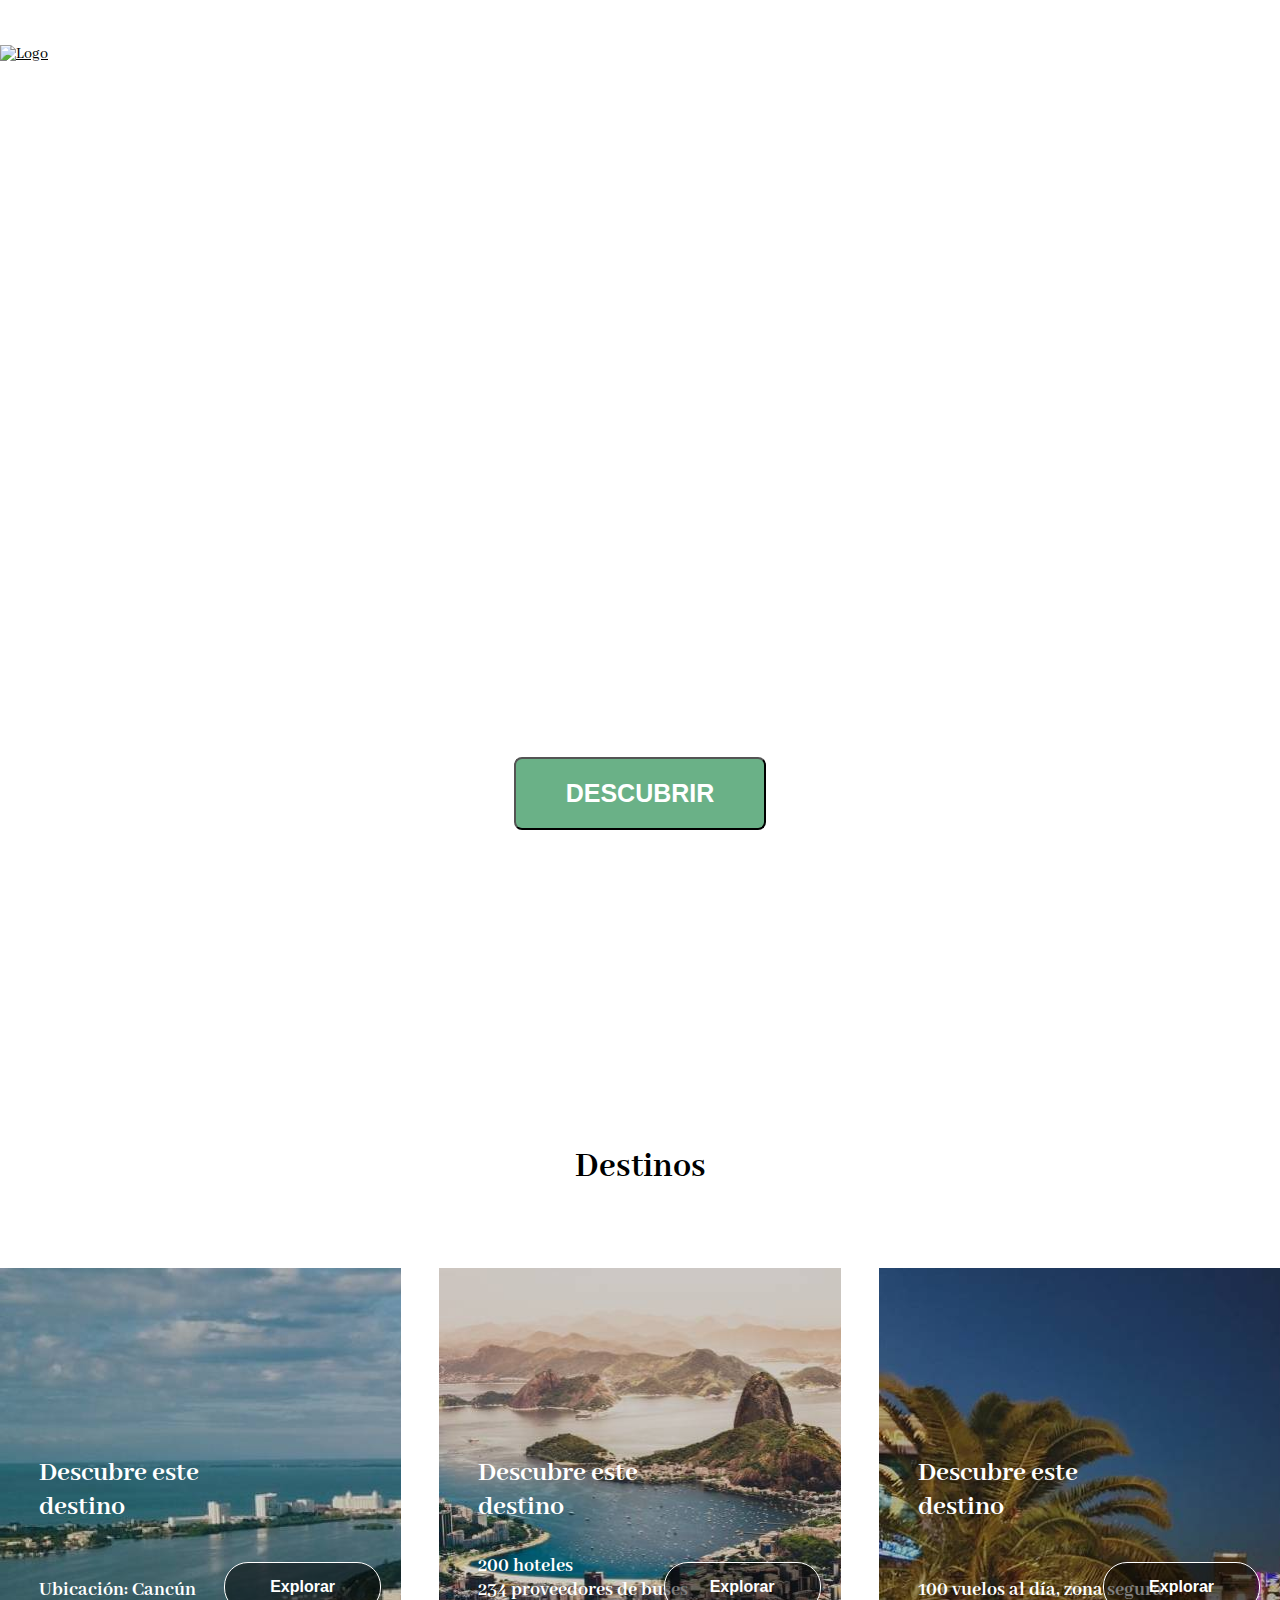
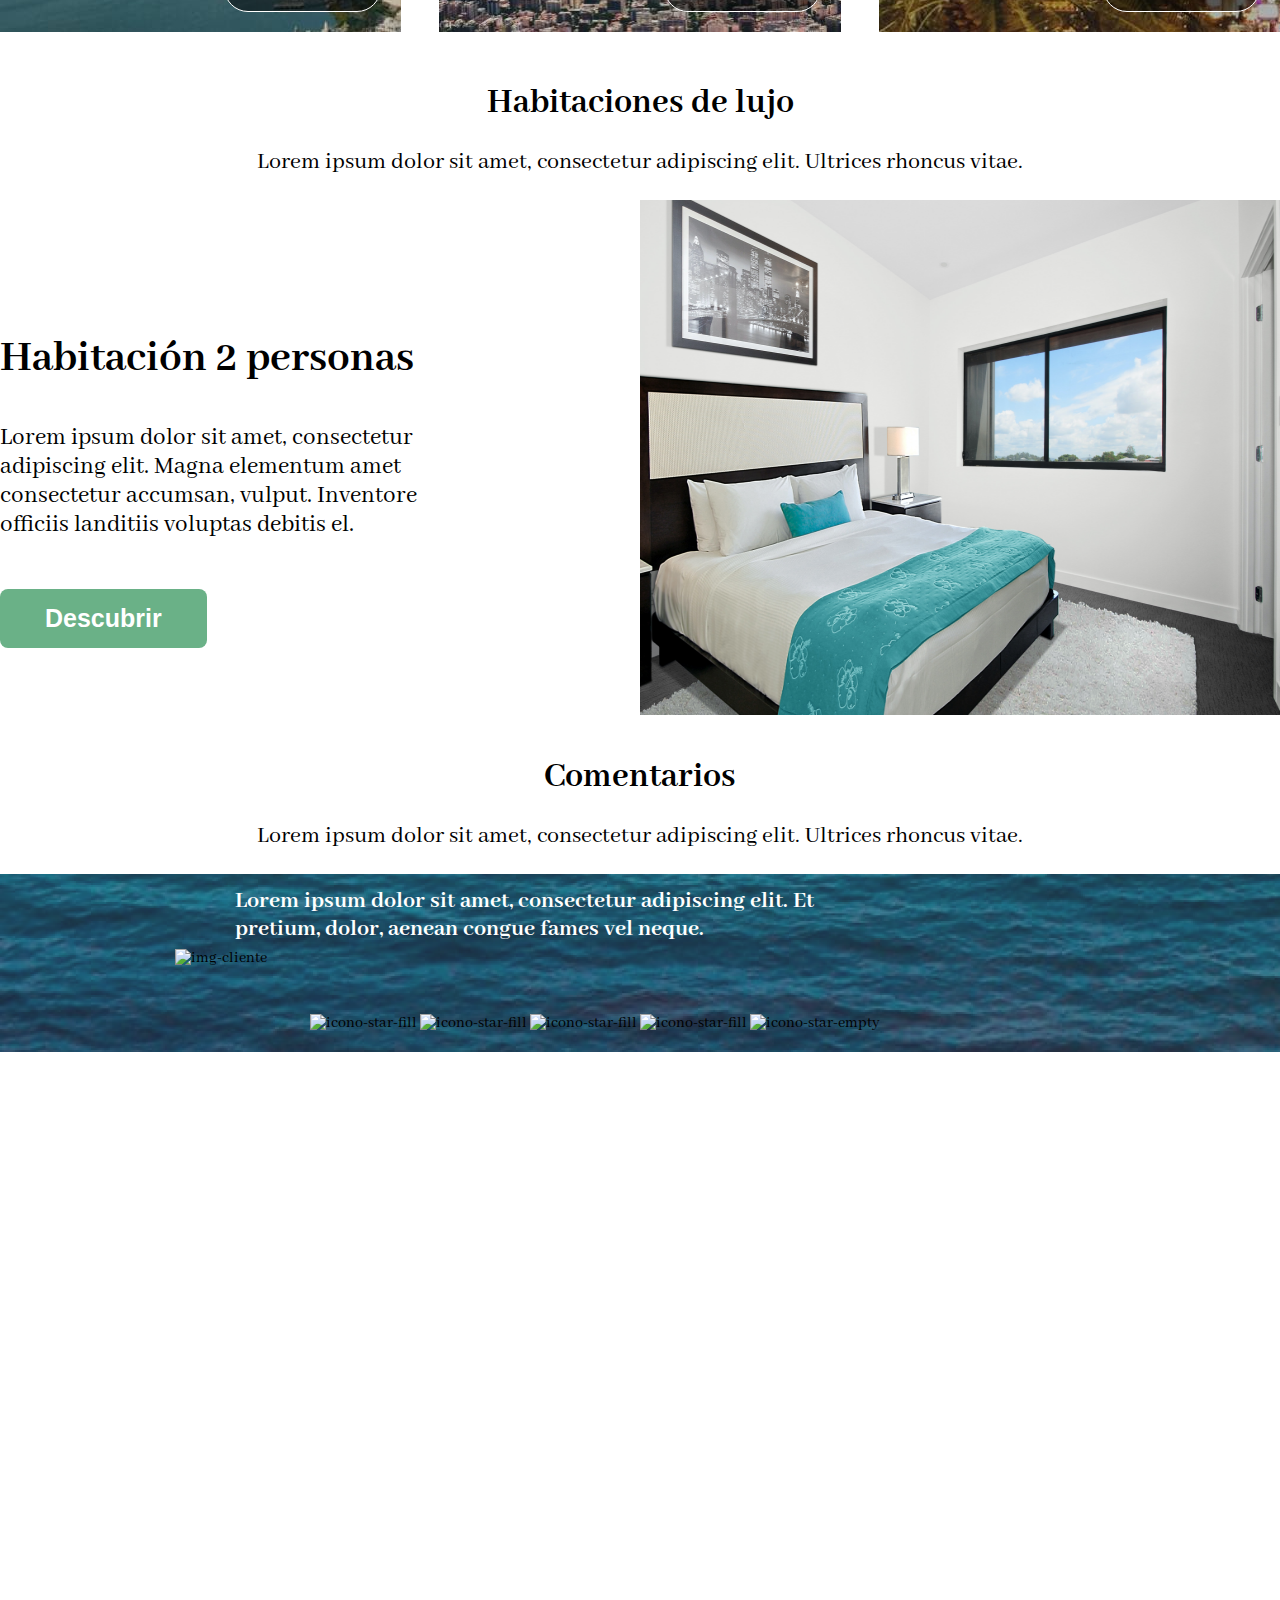
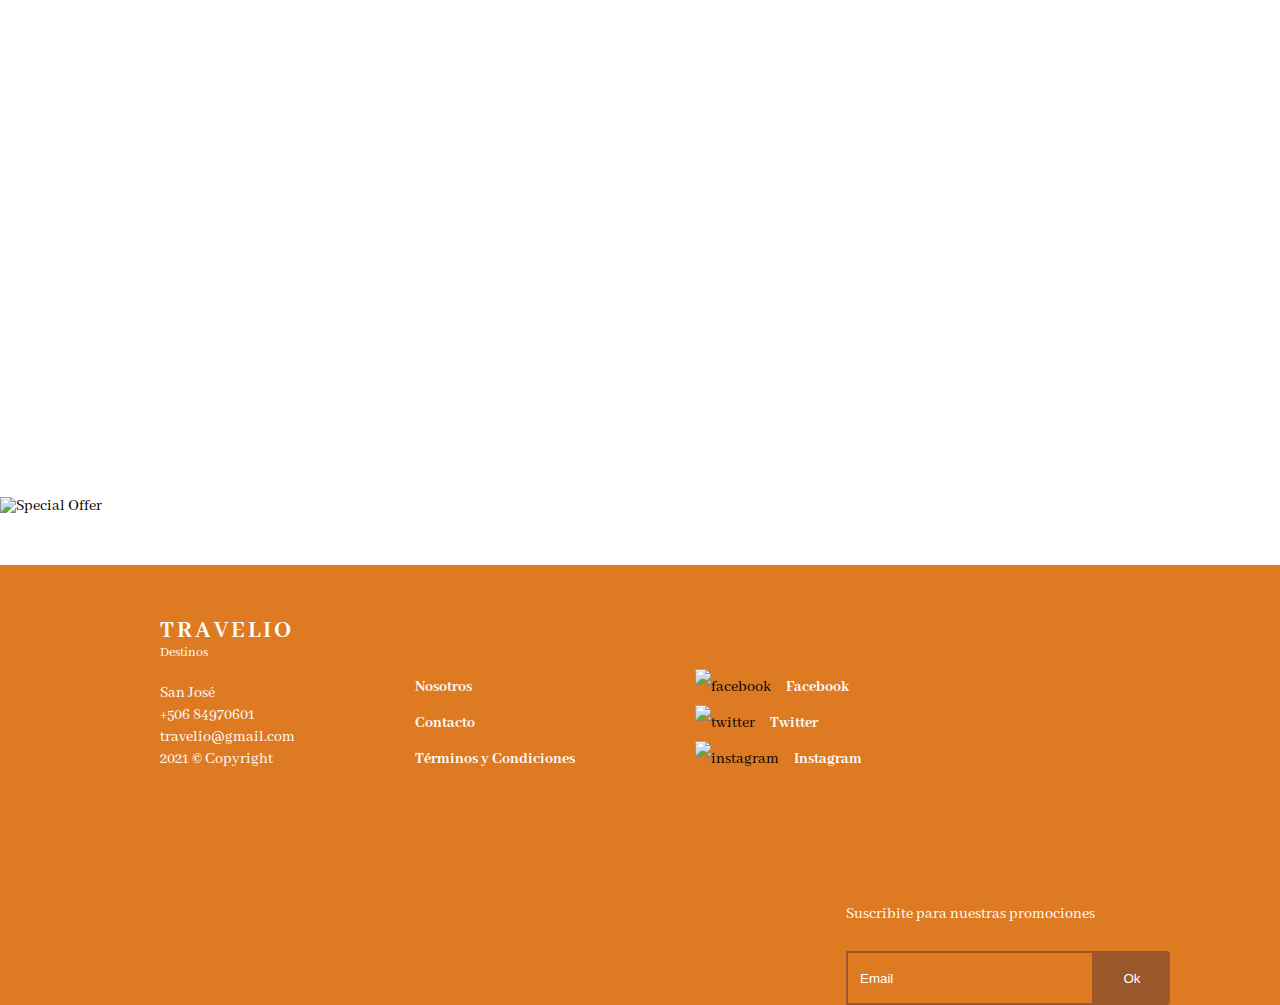
==== commit bd7fd351: "Agrego icono de la pagina y corrigo errores" ====
--- a/index.html
+++ b/index.html
@@ -3,10 +3,12 @@
   <head>
     <meta charset="UTF-8">
     <meta name="viewport" content="width=device-width, initial-scale=1.0">
+    <meta name="author" content="María José, Paula Zuñiga, Ignacio Campos, Kendoll Castro"/>
     <title>Travelio</title>
     <link rel="stylesheet" href="public/css/styles.css">
     <link rel="preconnect" href="https://fonts.gstatic.com">
     <link href="https://fonts.googleapis.com/css2?family=Abhaya+Libre:wght@400;500;600;700;800&display=swap" rel="stylesheet">
+    <link rel="shortcut icon" type="image/x-icon" href="img/avion.ico">
   </head>
   <body>
     <div class="main-wrapper">
--- a/public/css/styles.css
+++ b/public/css/styles.css
@@ -194,7 +194,7 @@
   font-size: 24px; }
 
 .main-comment-img {
-  background-image: url("../../img/_home-comentario.png");
+  background-image: url("../../img/home-comentario.png");
   background-repeat: no-repeat;
   object-fit: cover;
   position: relative;
